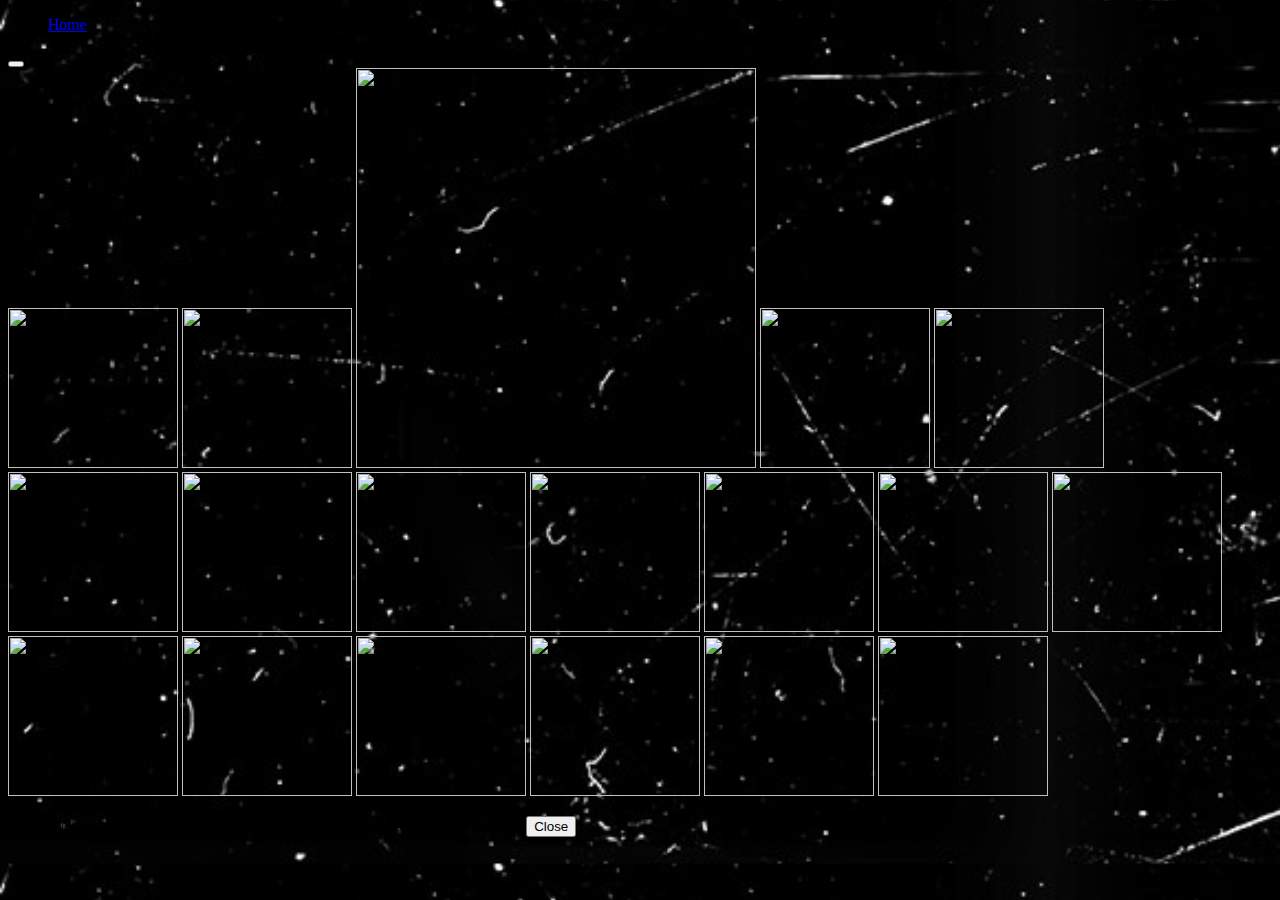
==== photos.html @ f29ccbaa "Add files via upload" ====
<!DOCTYPE html>
<html lang="en">
<head>
    <meta charset="UTF-8">
    <meta name="viewport" content="width=device-width, initial-scale=1.0">
    <link rel="stylesheet" href="css/photos.css">
    <title>-Love, A.B</title>

    <style>
      body{
        background-image: url(scratch.jpg);
        background-blend-mode:overlay;
        background-size:100%;
      }
    </style>
</head>

<body>

  <div class="section"> 
    <ul>
        
        <li><a href="landing.html" button class="nav-button">Home</a></li>
        
    </ul>
    
  </div>
  
    <div class="polaroid-camera">
        <button id="main-button"></button>
        <div id="circle"></div>
        <div class="lens">
          <div class="reflection"></div>
        </div>
        <div class="flash"></div>
        <div class="stripes"></div>
        <div class="bottom">
          <div class="bottom-front"></div>
        </div>
        <div class="slot"></div>
        <div class="shadow"></div>
        <div id="photo" class="photo">
          <img id="photo-image" src="photos/image 1.PNG" alt="" height="160px" width="170px">
          <img id="photo-image" src="photos/image 1.PNG" alt="" height="160px" width="170px">

          <img id="photo-image" src="photos/image 2.JPG" alt="" height="400px" width="400px">
          <img id="photo-image" src="photos/image 3.JPG" alt="" height="160px" width="170px">
          <img id="photo-image" src="photos/image 4.JPG" alt="" height="160px" width="170px">
          <img id="photo-image" src="photos/image 5.JPG" alt="" height="160px" width="170px">
          <img id="photo-image" src="photos/image 6.JPG" alt="" height="160px" width="170px">
          <img id="photo-image" src="photos/image 7.JPG" alt="" height="160px" width="170px">
          <img id="photo-image" src="photos/image 8.jpg" alt="" height="160px" width="170px">
          <img id="photo-image" src="photos/image 9.JPG" alt="" height="160px" width="170px">
          <img id="photo-image" src="photos/image 10.JPG" alt="" height="160px" width="170px">
          <img id="photo-image" src="photos/image 11.JPG" alt="" height="160px" width="170px">
          <img id="photo-image" src="photos/image 12.JPG" alt="" height="160px" width="170px">
          <img id="photo-image" src="photos/image 13.JPG" alt="" height="160px" width="170px">
          <img id="photo-image" src="photos/image 14.JPG" alt="" height="160px" width="170px">
          <img id="photo-image" src="photos/image 15.JPG" alt="" height="160px" width="170px">
          <img id="photo-image" src="photos/image 16.JPG" alt="" height="160px" width="170px">
          <img id="photo-image" src="photos/image 17.JPG" alt="" height="160px" width="170px">
          </div>

          <div id="popup" class="hidden">
            <p> You have ran out of new film! To make more memories contact Alianna Ahmad.
              <button class="close-button">Close</button></p>

          </div>
          

        </div>
    

      
      

      <script> 
        let light = document.getElementById('circle');
        let eject = document.getElementById('photo');
        let photoArray = [
          'photos/image 1.PNG',
          'photos/image 1.PNG',
          'photos/image 2.JPG',
          'photos/image 3.JPG',
          'photos/image 4.JPG',
          'photos/image 5.JPG',
          'photos/image 6.JPG',
          'photos/image 7.JPG',
          'photos/image 8.JPG',
          'photos/image 9.JPG',
          'photos/image 10.JPG',
          'photos/image 11.JPG', 'photos/image 12.JPG','photos/image 13.JPG','photos/image 14.JPG',
          'photos/image 15.JPG', 'photos/image 16.JPG','photos/image 17.JPG'
  
         // Add more image URLs as needed
        ];
        let currentIndex = 0;

        document.getElementById('main-button').addEventListener('click', () => {
          // Flash the light
          light.classList.remove('flash-animation');
          setTimeout(() => {
            light.classList.add('flash-animation');
          }, 500);

          // Eject the photo and change its image
          eject.classList.remove('eject-photo');
          setTimeout(() => {
            eject.classList.add('eject-photo');
            currentIndex = (currentIndex + 1) % photoArray.length;
            const photoImage = document.getElementById('photo-image'); // Get the image element
            photoImage.src = photoArray[currentIndex]; // Update the image source
          }, 500);
          
          if (currentIndex === photoArray.length - 1) { // Check if it's the last photo (17th)
            const popup = document.getElementById('popup');
            popup.classList.add('show'); // Show the popup
          
            // Add a click event listener to the close button
            const closeButton = document.querySelector('.close-button');
            closeButton.addEventListener('click',   
        () => {
              popup.classList.remove('show'); // Hide the popup
            });
          }

          




        });
  
        </script>
        
   
</body>
</html>
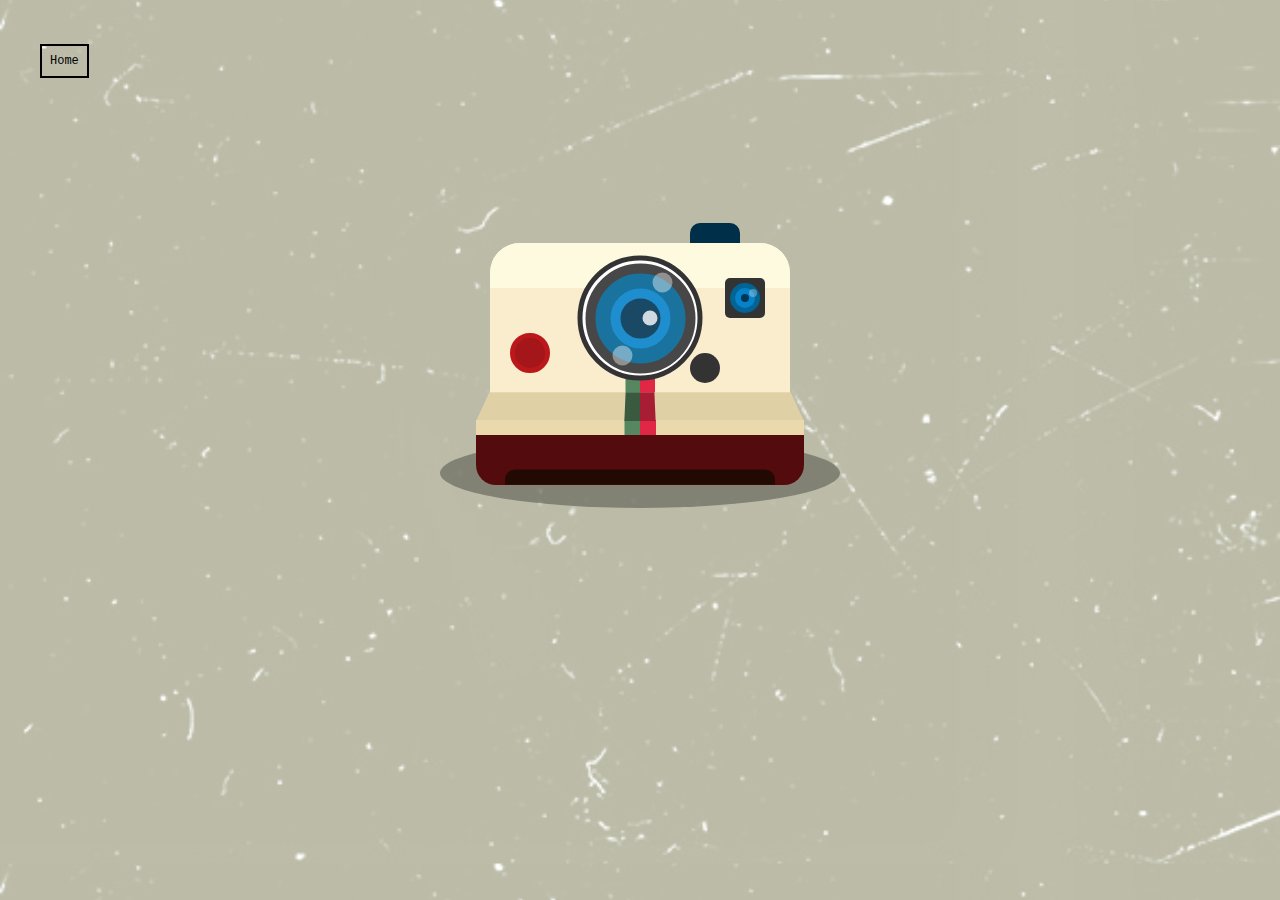
==== commit 42632b1b: "Update photos.html" ====
--- a/photos.html
+++ b/photos.html
@@ -86,7 +86,7 @@
           'photos/image 5.JPG',
           'photos/image 6.JPG',
           'photos/image 7.JPG',
-          'photos/image 8.JPG',
+          'photos/image 8.jpg',
           'photos/image 9.JPG',
           'photos/image 10.JPG',
           'photos/image 11.JPG', 'photos/image 12.JPG','photos/image 13.JPG','photos/image 14.JPG',
@@ -135,4 +135,4 @@
         
    
 </body>
-</html>+</html>
--- a/css/photos.css
+++ b/css/photos.css
@@ -0,0 +1,396 @@
+@media (min-width: 2532px) and (max-width: 2532px) 
+and (min-height: 1170px) and (max-height: 1170px) { }
+
+body {
+    display: flex;
+    align-items: center;
+    justify-content: center;
+    height: 80vh;
+    background-color:#ddddd3;
+    overflow: hidden;
+  }
+
+
+  .section {
+    position: absolute;
+    top: 2%;
+    width: 100%;
+    justify-content:left;
+    margin: 1em 1em;
+    z-index: 10;
+    text-decoration: none;
+  }
+
+  .section > ul {
+    list-style: none;
+    text-decoration: none;
+    display: flex;
+  }
+
+  .section > ul > li > a{
+    padding: 8px;
+    font-family: 'Courier New', Courier, monospace;
+    font-style: normal;
+    font-weight: 200;
+    font-size: 12px;
+    background-color: transparent;
+    color: black;
+    border: 2px solid black;
+    cursor: pointer;
+    transition: all 0.3s ease-in-out;
+    text-decoration: none;
+  }
+  
+  
+  .section > ul> li> a:hover {
+    background-color:black;
+    color: #ffffff;
+  }
+  .polaroid-camera {
+    position: relative;
+    top:-50px;
+  }
+  
+  .polaroid-camera:before, .polaroid-camera:after {
+    content:"";
+    position: absolute;
+    transform: translate(-50%,-50%);
+    left:0;
+    top:50%;
+    background-color: #faedcd;
+    width:300px;
+  }
+  
+  .polaroid-camera:before {
+    border-radius: 30px 30px 0 0;
+    box-shadow: inset 0 45px #fefae0;
+    height:150px;
+  }
+  
+  .polaroid-camera:after {
+    height:40px;
+    top:-10px;
+  }
+  
+  #main-button {
+    position: absolute;
+    width:50px;
+    height:20px;
+    transition: .2s;
+    border-radius: 10px 10px 0 0;
+    background-color: #003049;
+    border: none;
+    top:-95px;
+    left:50px;
+    transform-origin: bottom;
+    cursor: pointer;
+    z-index:125;
+  }
+  
+  #main-button:active {
+    transform: scaleY(.5);
+  }
+  
+  .lens {
+    position: absolute;
+    border-radius:50%;
+    border:5px solid #333;
+    background-color: white;
+    width:115px;
+    height:115px;
+    z-index:1;
+    transform: translate(-50%,-50%);
+    top:50%;
+    left:0;
+  }
+  
+  .lens:before, .lens:after {
+    content:"";
+    position: absolute;
+    border-radius:50%;
+    transform: translate(-50%,-50%);
+    top:50%;
+    left:50%;
+  }
+  
+  .lens:before {
+    border: 10px solid #333;
+    width:90px;
+    height:90px;
+    background-color: #006494;
+  }
+  
+  .lens:after {
+    border:10px solid #0582ca;
+    width: 40px;
+    height:40px;
+    background-color: #003554;
+  }
+  
+  .reflection, .reflection:before, .reflection:after {
+    position: absolute;
+    border-radius:50%;
+  }
+  
+  .reflection {
+    background-color: rgba(255,255,255,.8);
+    width: 15px;
+    height:15px;
+    top:50px;
+    left:60px;
+    z-index:2;
+  }
+  
+  .reflection:before {
+    content:"";
+    width:115px;
+    height:115px;
+    background-color: rgba(255,255,255,.1);
+    top:-50px;
+    left:-60px;
+  }
+  
+  .reflection:after {
+    content:"";
+    width:20px;
+    height:20px;
+    background-color: rgba(255,255,255,.4);
+    top:35px;
+    left:-30px;
+    box-shadow: 40px -73px rgba(255,255,255,.4);
+  }
+  
+  .flash {
+    position: absolute;
+    width:40px;
+    height:40px;
+    background-color: #333;
+    border-radius: 5px;
+    z-index:4;
+    left:85px;
+    top:-40px;
+  }
+  
+  .flash:before, .flash:after {
+    content:"";
+    position: absolute;
+    border-radius:50%;
+    transform: translate(-50%,-50%);
+    top:50%;
+    left:50%;
+  }
+  
+  .flash:before {
+    border: 5px solid #006494;
+    width:20px;
+    height:20px;
+    background-color: #0582ca;
+  }
+  
+  .flash:after {
+    background-color: #003554;
+    width:8px;
+    height:8px;
+    box-shadow: 8px -5px rgba(255,255,255,.3);
+  }
+  
+  .stripes {
+    position: absolute;
+    width:14.5px;
+    height:20px;
+    background-color: #e02846;
+    top:55px;
+    box-shadow: -14.5px 0 #568760;
+  }
+  
+  .stripes:before, .stripes:after {
+    content:"";
+    position: absolute;
+    border-radius: 50%;
+  }
+  
+  .stripes:before {
+    width: 30px;
+    height:30px;
+    background-color: #333;
+    left:50px;
+    top:-20px;
+  }
+  
+  .stripes:after {
+    border:5px solid #ba181b;
+    background-color: #a4161a;
+    left:-130px;
+    top:-40px;
+    width: 30px;
+    height: 30px;
+  }
+  
+  .bottom {
+    position: absolute;
+    perspective: 250px;
+    z-index:10;
+  }
+  
+  .bottom:before, .bottom:after {
+    content:"";
+    position: absolute;
+    height:30px;
+    transform: rotateX(45deg);
+    top:73px;
+  }
+  
+  .bottom:before {
+    background-color: #e0d0a6;
+    width:314px;
+    left:-157px;
+  }
+  
+  .bottom:after {
+    width: 15px;
+    background-color: #a71e34;
+    box-shadow: -15px 0 #3a5a40;
+  }
+  
+  .bottom-front {
+    position: absolute;
+    background-color: #ebd9ae;
+    width:328px;
+    height:15px;
+    top:102px;
+    left:-164px;
+  }
+  
+  .bottom-front:before {
+    content:"";
+    position: absolute;
+    width: 15.5px;
+    height: 15px;
+    left:164px;
+    background-color: #e02846;
+    box-shadow: -15.5px 0 #568760;
+  }
+  
+  .bottom-front:after {
+    content:"";
+    position: absolute;
+    width:328px;
+    height:50px;
+    border-radius:0 0 20px 20px;
+    background-color: #540b0e;
+    top:15px;
+  }
+  
+  .slot {
+    position: absolute;
+    background-color: #220901;
+    width: 270px;
+    transform: translate(-50%,-50%);
+    border-radius: 10px 10px 0 0;
+    height:15px;
+    z-index:11;
+    top:159px;
+  }
+  
+  .shadow {
+    position: absolute;
+    width: 400px;
+    height:70px;
+    background-color: rgba(0,0,0,.3);
+    border-radius:50%;
+    top:120px;
+    left:-200px;
+    z-index:-4;
+  }
+  
+  .photo {
+    z-index:-1;
+    transform: translate(-50%,-50%);
+    top:50px;
+    position: absolute;
+    border-style: solid;
+    border-color: white;
+    width:170px;
+    height: 160px;
+    border-top-width: 10px;
+    border-bottom-width: 35px;
+    border-left-width:10px;
+    border-right-width:10px;
+    overflow: hidden;
+  }
+  
+  .photo:before, .photo:after {
+    content:"";
+    position: absolute;
+    border-radius: 50%;
+  }
+  
+  
+  
+ 
+  
+  @keyframes flash-animation {
+    0% {transform: scale(0);opacity:0;}
+    50% {transform: scale(2);opacity:1;z-index:200;}
+    100% {transform: scale(2);opacity:0;}
+  }
+  
+  .flash-animation {
+    animation: flash-animation .2s ease;
+  }
+  
+  #circle {
+    position: absolute;
+    background-color: rgba(255,255,255,.4);
+    width: 100px;
+    height:100px;
+    border-radius:100%;
+    z-index:5;
+    top:-70px;
+    left:55px;
+    opacity:0;
+  }
+  
+  @keyframes eject-photo {
+    0% {transform: translateY(0);left:-95px;}
+    100% {transform: translateY(115px); left:-95px;}
+  }
+  
+  .eject-photo {
+    animation: eject-photo .6s ease forwards .3s;
+  }
+
+  #popup {
+    display: none; /* Initially hidden */
+    position: fixed;
+    top: 50%;
+    left: 50%;
+    transform: translate(-50%, -50%);
+    background-color: #fff;
+    border: 1px solid #ccc;
+    padding: 20px;
+    font-family: 'Courier New', Courier, monospace;
+    text-align: center; 
+    z-index: 9999;
+  }
+  
+  #popup.show {
+    display: block;
+  }
+  
+  button.close-button {
+    display: block;
+    font-family: 'Courier New', Courier, monospace;
+    font-style: normal;
+    font-weight: 200;
+    font-size: 12px;
+    align-content: center;
+    margin:auto;
+    justify-content: center;
+    text-align: center;
+    border-radius: 30px;
+    color: black;
+    background-color: #ddddd3;
+    cursor: pointer;
+    z-index: 9999;
+  }
